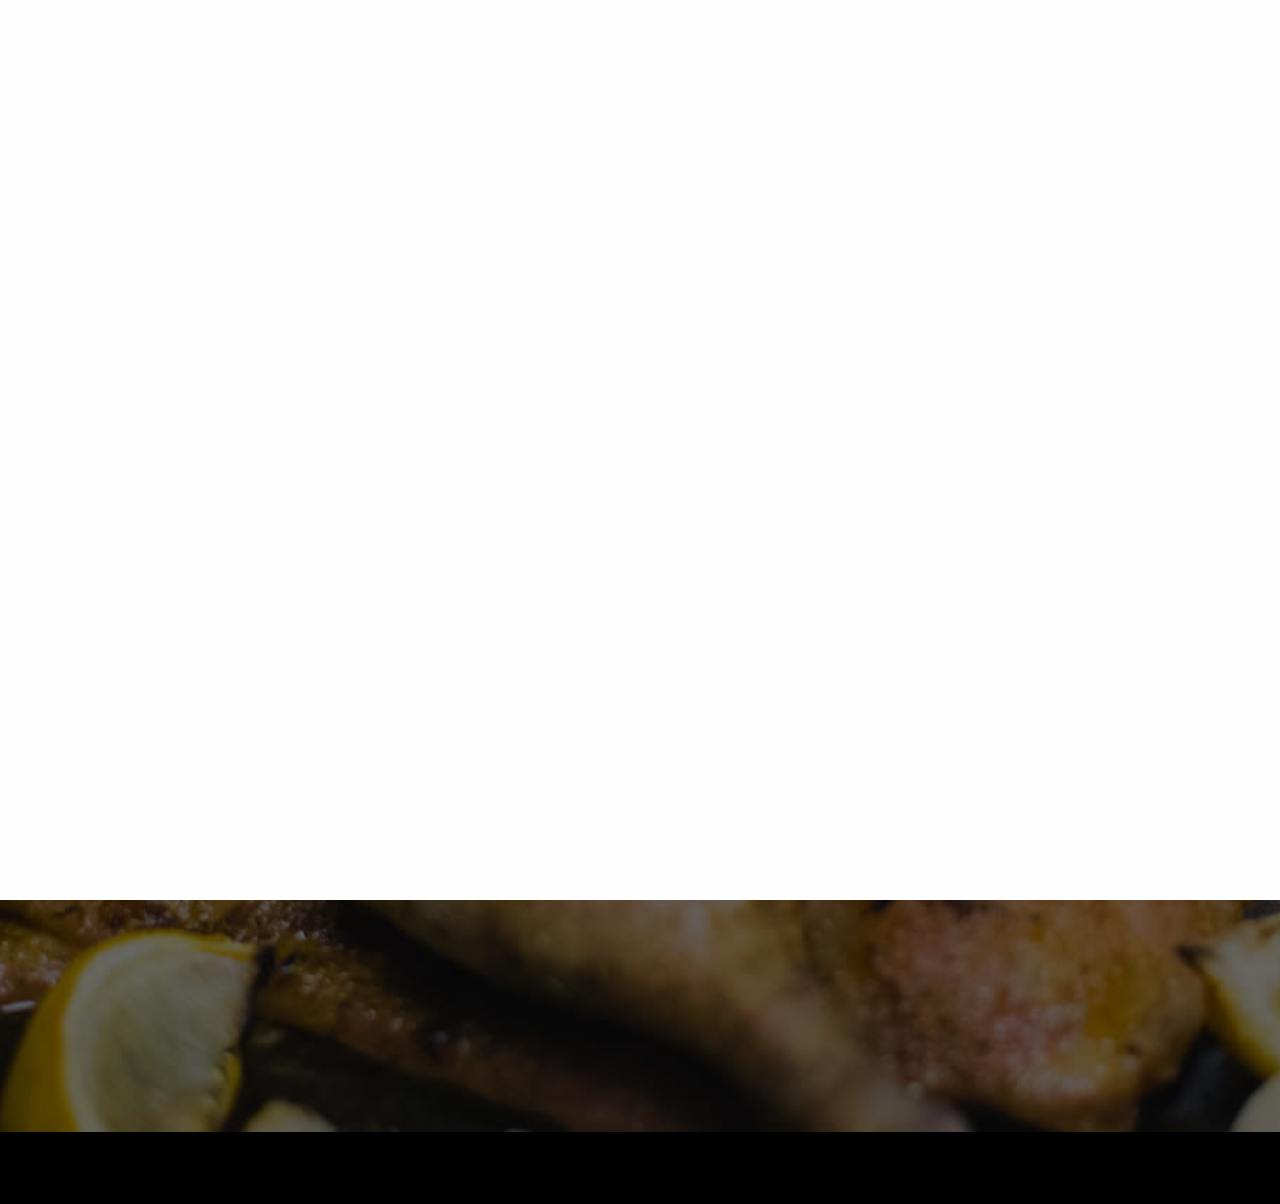
==== multiBrunch/WebContent/index.html @ 8b5194a2 "조금수정" ====
<!doctype html>
<!--[if lt IE 7]>      <html class="no-js lt-ie9 lt-ie8 lt-ie7" lang=""> <![endif]-->
<!--[if IE 7]>         <html class="no-js lt-ie9 lt-ie8" lang=""> <![endif]-->
<!--[if IE 8]>         <html class="no-js lt-ie9" lang=""> <![endif]-->
<!--[if gt IE 8]><!--> <html class="no-js" lang=""> <!--<![endif]-->
    <head>
        <meta charset="utf-8">
        <meta http-equiv="X-UA-Compatible" content="IE=edge,chrome=1">
        <title>Food and Restorent One page Template</title>
        <meta name="description" content="">
        <meta name="viewport" content="width=device-width, initial-scale=1">
        <link rel="apple-touch-icon" href="apple-touch-icon.png">

        <link rel="stylesheet" href="assets/css/bootstrap.min.css">
        <link href='https://fonts.googleapis.com/css?family=Pacifico' rel='stylesheet' type='text/css'>
        <link rel="stylesheet" href="assets/css/font-awesome.min.css">
        <!--        <link rel="stylesheet" href="assets/css/bootstrap-theme.min.css">-->


        <!--For Plugins external css-->
        <link rel="stylesheet" href="assets/css/animate/animate.css" />
        <link rel="stylesheet" href="assets/css/plugins.css" />

        <!--Theme custom css -->
        <link rel="stylesheet" href="assets/css/style.css">

        <!--Theme Responsive css-->
        <link rel="stylesheet" href="assets/css/responsive.css" />

        <script src="assets/js/vendor/modernizr-2.8.3-respond-1.4.2.min.js"></script>
    </head>
    <body>
        <!--[if lt IE 8]>
            <p class="browserupgrade">You are using an <strong>outdated</strong> browser. Please <a href="http://browsehappy.com/">upgrade your browser</a> to improve your experience.</p>
        <![endif]-->
		<div class='preloader'><div class='loaded'>&nbsp;</div></div>
        <header id="home" class="navbar-fixed-top">
        
            <!-- End navbar-collapse-->

            <div class="main_menu_bg">
                <div class="container"> 
                    <div class="row">
                        <nav class="navbar navbar-default">
                            <div class="container-fluid">
                                <!-- Brand and toggle get grouped for better mobile display -->
                                <div class="navbar-header">
                                    <button type="button" class="navbar-toggle collapsed" data-toggle="collapse" data-target="#bs-example-navbar-collapse-1" aria-expanded="false">
                                        <span class="sr-only">Toggle navigation</span>
                                        <span class="icon-bar"></span>
                                        <span class="icon-bar"></span>
                                        <span class="icon-bar"></span>
                                    </button>
                                  
                                </div>

                                <!-- Collect the nav links, forms, and other content for toggling -->
                                <div class="collapse navbar-collapse" id="bs-example-navbar-collapse-1">

                                    <ul class="nav navbar-nav navbar-right">
                                        <li>
                                        <form class="form-inline" id="header_search">
										<input class="form-control mr-sm-2" type="text" style="color:white; width: 250px;" placeholder="검색어">
										<button class="btn btn-outline-success my-2 my-sm-0" type="submit">검색</button>
										</form></li>
                                        <li><a href="login.do" class="booking">로그인</a></li> 
                                        <li><a href="join.do" class="booking">회원가입</a></li>
                                    </ul>
                                </div><!-- /.navbar-collapse -->
                            </div><!-- /.container-fluid -->
                        </nav>
                    </div>
                </div>
            </div>	
        </header> <!-- End Header Section -->

        <section id="slider" class="slider">
            <div class="slider_overlay">
                <div class="container">
                    <div class="row">
                        <div class="main_slider text-center">
                            <div class="col-md-12">
                                <div class="main_slider_content wow zoomIn" data-wow-duration="1s">
                                    <h1>MultiBrunch</h1>
                                    
                                    <select name="categorySelect" id="categorySelect"
                                    	class="btn-lg">
									<option class="btn-lg" style="color:black;">분류ㅇ</option>
									<option value="kor" style="color:black;">한식</option>
					            <option value="ch" style="color:black;">중식</option>
					            <option value="jp" style="color:black;">일식</option>
					         </select> 
					         <select name="distanceSelect" id="distanceSelect"
									class="btn-lg">
					            <option style="color:black;">거리(m)</option>
            					<option value="100" style="color:black;">0 ~ 100</option>
					            <option value="200" style="color:black;">100 ~ 200</option>
					            <option value="300" style="color:black;">200 ~ 300</option>
					            <option value="400" style="color:black;">300 ~</option>
					         </select> 
					         <select name="priceSelect" id="priceSelect"
									class="btn-lg">
					            <option style="color:black;">가격(원)</option>           
								<option value="5000" style="color:black;">0 ~ 5000</option>
					            <option value="10000" style="color:black;">5000 ~ 10000</option>
					            <option value="15000" style="color:black;">10000 ~ 15000</option>
					            <option value="20000" style="color:black;">15000 ~</option>
					         </select>
					         <input type="IMAGE" src="assets/images/frypan.png"  width="48px" height="48px" style="vertical-align:middle; margin-bottom : 11px;"  name="submit" value="submit">
					    <br><br><br><br>
						<div class="btn-lg">
							인기순위 <br><br><br>
							<p>
							1. 우리동네맛집<br><br>
							2. test2<br><br>
							3. test3<br><br>
							4. test4<br><br>
							5. test5<br><br>
							</p>
						</div>
						<div class="btn-lg1">
							오늘의 추천 <br><br><br>
							<p>
							1. 느그집맛집<br><br>
							2. test2<br><br>
							3. test3<br><br>
							4. test4<br><br>
							5. test5<br><br>
							</p>
					      </div>

                                </div>
                            </div>	
                        </div>
						</div>
                    </div>
                </div>

        </section>

        <footer id="footer" class="footer">
            <div class="container text-center">
                <div class="row">
                    <div class="col-sm-12">
                        <div class="copyright wow zoomIn" data-wow-duration="3s">
							<p>Made with <i class="fa fa-heart"></i> by <a href="http://bootstrapthemes.co">MultiBrunch</a>2017. All Rights Reserved</p>
						</div>
                    </div>
                </div>
            </div>
        </footer>
		

        <script src="assets/js/vendor/jquery-1.11.2.min.js"></script>
        <script src="assets/js/vendor/bootstrap.min.js"></script>

        <script src="assets/js/jquery-easing/jquery.easing.1.3.js"></script>
        <script src="assets/js/wow/wow.min.js"></script>
        <script src="assets/js/plugins.js"></script>
        <script src="assets/js/main.js"></script>
    </body>
</html>
---- multiBrunch/WebContent/assets/css/plugins.css ----
/*
Author: XpeedStudio
Author URI: http://themeforest.net/user/XpeedStudio/portfolio
*/
---- multiBrunch/WebContent/assets/css/style.css ----
/*

Author: Bootstrapthemes
Author URI: http://bootstrapthemes.co

*/
/* ==========================================================================
   Author's custom styles
   ========================================================================== */
html,
body {
    background-color: #1E2E3B;
    font-size: 15px;
    color: #565656;
    width: 100%;
    padding: 0;
    margin-left: 0;
    margin-right: 0;
    font-family: 'roboto', sans-serif;
    font-weight: 300;
}

/*==========================================
PRE LOADER 
==========================================*/

.preloader {
    position: fixed;
    top: 0;
    left: 0;
    right: 0;
    bottom: 0;
    background-color: #fefefe;
    z-index: 99999;
    height: 100%;
    width: 100%;
    overflow: hidden !important;
}

.loaded {
    width: 60px;
    height: 60px;
    position: absolute;
    left: 50%;
    top: 50%;
    background-image: url(../images/preloading.gif);
    background-repeat: no-repeat;
    background-position: center;
    -moz-background-size: cover;
    background-size: cover;
    margin: -20px 0 0 -20px;
}
img {
    -moz-user-select: none;
    -webkit-user-select: none;
    -ms-user-select: none;
    user-select: none;
    -webkit-user-drag: none;
    user-drag: none;
}
a,
a:hover,
a:active,
a:focus {
    text-decoration: none;
    outline: none;
}
a,
button,
a span {
    -webkit-transition: 0.2s ease-in-out;
    -o-transition: 0.2s ease-in-out;
    transition: 0.2s ease-in-out;
}
.btn.extra-width {
    padding: 13px 40px;
}
.btn:focus,
.btn:active {
    outline: inherit;
}
*,
*:before,
*:after {
    -webkit-box-sizing: border-box;
    -moz-box-sizing: border-box;
    box-sizing: border-box;
    /*    direction: rtl;*/
}
p {
    margin: 0 0 15px;
}
.clear {
    clear: both;
}
ol,
ul {
    list-style: none;
    padding: 0;
}
img {
    max-width: 100%;
}
textarea,
input[type="text"],
input[type="password"],
input[type="datetime"],
input[type="datetime-local"],
input[type="date"],
input[type="month"],
input[type="time"],
input[type="week"],
input[type="number"],
input[type="email"],
input[type="url"],
input[type="search"],
input[type="tel"],
input[type="color"],
.uneditable-input {
    outline: none;
}
.form-control {
    border: 1px solid rgba(0, 0, 0, 0.08);
    font-size: 16px;
    height: 34px;
    max-width: 90%;
    background: #323232;
}
.form-control:focus {
    border-color: #d6962c;
}
h1,
h2,
h3 {
    font-family: 'roboto', sans-serif;
    font-weight: 300;
    margin: 0;
}
h4,
h5 {
    
    font-weight: 300;
    margin: 0;
    line-height: 2rem;
	font-family: 'Pacifico', cursive;

}
h1 {
    font-size: 3rem;
    line-height: 4rem;
    font-weight: 300;
}
h2 {
    font-size: 2.5rem;
    line-height: 3rem;
    margin-bottom: .9rem;
	text-transform:uppercase;
	color:#3879D9;	
}
h3 {
    font-weight: 300;
    margin-bottom: .9rem;
    font-size: 2.375rem;
    line-height: 2.5rem;

}
h4 {
    font-size:1.875rem;
    line-height: 2.2rem;
    margin-bottom: 1.1rem;
	font-family: 'Pacifico', cursive;

}
h5 {
    font-size: 1.3rem;
    margin-bottom: 1rem;
}
h6 {
    font-size: 1rem;
    margin-bottom: .9rem;
}
p {
    line-height: 1.5rem;
    font-size: 1.1rem;
}
p:last-child {
    margin-bottom: 0px;
}

/*.home-wrap h1,*/
.home-wrap h2,
.home-wrap h3,
.home-wrap h4,
.home-wrap h5,
.home-wrap p {
    color: #ffffff;
    font-family: 'roboto', sans-serif;
}
.text {
    color: #333333;
}
.colorstext {
    color: #f56363;
}
.coloricon i {
    color: #f56363;
}
.colorsbg {
    background: #f56363;
    color: #ffffff;
}
.colorsbg .separator2 {
    border: 2px solid;
}
.colorsbg .separator_wrap::after,
.colorsbg .separator_wrap::before {
    background-color: #ffffff;
}
.lightbg {
    background-color: #f9f9f9;
}
.transition {
    -webkit-transition: all 300ms linear;
    -moz-transition: all 300ms linear;
    -o-transition: all 300ms linear;
    -ms-transition: all 300ms linear;
    transition: all 300ms linear;
}
/*
Section
*/
section{
	margin:0;
}
.sections {
    padding-top: 100px;
    padding-bottom: 100px;
    position: relative;
    overflow: hidden;
}
.sections.footer {
    padding-bottom: 80px;
}
section .subtitle h5 {
    margin-top: 10px;
    font-size: 1.3rem;
    font-family: 'roboto', sans-serif;
}
.parallax-section {
    max-width: 100%;
    color: #ffffff;
}
section .title-half h2 {
    font-size: 3rem;
    line-height: 4rem;
    font-weight: 300;
    margin-bottom: 1.4rem;
}
section .subtitle-half h5 {
    font-weight: 100;
    font-size: 17px;
}
/*
section:nth-of-type(odd) {
    background-color: #F9F9F9;
}*/
.fw-special-title-half {
    font-size: 2rem;
    line-height: 3rem;
    font-weight: 100;
    /*    margin-bottom: 10px;*/
}
.heading {
    margin-bottom: 4rem;
}
.overlay {
    background-color: rgba(0, 0, 0, 0.3);
    width: 100%;
    min-height: 750px;
}
.overlay-fluid-block {
    background-color: rgba(0, 0, 0, 0.5);
    width: 100%;
}
.home-overlay-fluid {
    background-color: rgba(41, 41, 41, 0.68);
    width: 80%;
    margin: auto;
}
.overlay-img {
    background: rgba(0, 0, 0, 0.3);
    width: 100%;
    padding-top: 100px;
    padding-bottom: 100px;
    color: #ffffff;
}
.no-padding {
    padding: 0 !important;
}
.fluid-blocks-col {
    padding: 70px 40px 0 80px;
}
.fluid-blocks-col-right {
    padding: 70px 80px 0 40px;
}
/*
Separator
*/
.separator {
    height: 1px;
    width: 150px;
    margin: auto;
    background: #f56363;
}
.separator-left {
    height: 1px;
    width: 150px;
    background: #f56363;
}
.separator_wrap {
    text-align: center;
}
.separator_wrap-left {
    text-align: left;
    margin-top: 5px;
    margin-bottom: 30px;
}
.separator_wrap::after,
.separator_wrap::before {
    background-color: #f56363;
    display: inline-block;
    vertical-align: middle;
    content: "";
    width: 90px;
    height: 1px;
    margin-top: 2px;
}
.separator_wrap-left::after {
    background-color: #f56363;
    display: inline-block;
    vertical-align: middle;
    content: "";
    width: 80px;
    height: 1px;
    margin-top: 2px;
}
.separator2 {
    display: inline-block;
    width: 8px;
    height: 8px;
    border: 2px solid #f56363;
    transform: rotate(45deg);
    margin-right: 4px;
}
/*
Button
*/
.btn-primary.active.focus,
.btn-primary.active:focus,
.btn-primary.active:hover,
.btn-primary:active.focus,
.btn-primary:active:focus,
.btn-primary:active:hover,
.open > .dropdown-toggle.btn-primary.focus,
.open > .dropdown-toggle.btn-primary:focus,
.open > .dropdown-toggle.btn-primary:hover,
.btn-primary.focus,
.btn-primary:focus,
.btn-primary.disabled,
.btn-primary.disabled:hover {
    color: #ffffff;
    background-color: #d6962c;
    border-color: #d6962c;
}
.btn {
    margin-right: 15px;
    border-radius: 0px;
}
/*.btn-default:active, .btn-default:hover  {
    background: transparent;
}*/
.btn-lg,
.btn-group-lg > .btn {
    padding: 8px;
    font-size: 1.2rem;
    border-radius: 4px;
    width: 200px;
    border: 1px solid #fff;
    text-transform: none;
    transition: .6s;
    margin-top: 30px;
    color: #fff;
}

div.btn-lg{
    padding: 10px;
    font-size: 1.2rem;
    border-radius: 4px;
    width: 165px;
    border: 0px solid #fff;
    text-transform: none;
    transition: .6s;
    margin: 55px;
    margin-top: 30px;
	margin-left: 0px;
	margin-right: 30px;
    color: #fff;
	display:inline-block;
	background:transparent;
	line-height: 1em;
	text-align: center;
}

div.btn-lg1{
    padding: 10px;
    font-size: 1.2rem;
    border-radius: 4px;
    width: 165px;
    border: 0px solid #fff;
    text-transform: none;
    transition: .6s;
    margin: 55px;
    margin-top: 30px;
	margin-left: 0px;
    color: #fff;
	display:inline-block;
	background:transparent;
	line-height: 1em;
	text-align: center;
}

button.btn-lg{
    padding: 10px;
    font-size: 1.2rem;
    border-radius: 4px;
    width: 200px;
    border: 1px solid #fff;
    text-transform: none;
    transition: .6s;
    margin-top: 30px;
    color: #fff;
	display:inline-block;
	background:transparent;
	line-height: 1.5em;
}

select.btn-lg{
    padding: 10px;
    font-size: 1.2rem;
    border-radius: 4px;
    width: 165px;
    border: 1px solid #fff;
    text-transform: none;
    transition: .6s;
    margin: 5px;
    margin-top: 30px;
    color: #fff;
	display:inline-block;
	background:transparent;
	line-height: 1em;
	text-align: center;
}

input.btn-lg{
    padding: 10px;
    font-size: 1.2rem;
    border-radius: 4px;
    width: 130px;
    border: 1px solid #fff;
    text-transform: none;
    transition: .6s;
    margin-top: 30px;
    color: #fff;
	display:inline-block;
	background:transparent;
	line-height: 1em;
}

input.btn-lgg{
    padding: 10px;
    font-size: 1.2rem;
    border-radius: 4px;
    width: 130px;
    border: 1px solid #fff;
    text-transform: none;
    transition: .6s;
    margin-top: 30px;
    color: #fff;
	display:inline-block;
	background:transparent;
	line-height: 1em;
}

}
button.btn-lg:hover{
	background:#d6962c;
	color:#fff;
}

.btn-md,
.btn-group-md > .btn {
    padding: 8px 20px;
    font-size: 1.2rem;
    border-radius: 30px;
}

.btn-primary {
    color: #ffffff;
}
.btn-primary:active,
.btn-primary:hover {
    background: #d6962c;
}

.btn-default {
    color: #ffffff;
    border: 2px solid #ffffff;
    background-color: transparent;
}
.btn-default:before,
.btn-default:after {
    background-color: #ffffff;
}
.btn-default:focus {
    background-color: #ffffff;
    border-color: transparent;
}
.btn-default:hover {
    border-color: #ffffff;
    color: #f56363;
    background-color: #ffffff;
}
.btn-primary {
    background-color: #E7A331;
    color: #ffffff;
    border: 2px solid #E7A331;
    text-transform: uppercase;
	border-radius:4px;
}
.btn-primary:before,
.btn-primary:after {
    background-color: #ffffff;
}
.btn-primary:focus {
    background-color: #d6962c;
    border-color: #d6962c;
}
.btn-primary:hover {
    border-color: #d6962c;
    color: #fff;
}
/*
Extra height css
*/
.padding0{
	padding:0;
}
.center-content{
	text-align:center !important;
}
.margin-top-20 {
    margin-top: 20px;
}
.margin-bottom-20 {
    margin-bottom: 20px;
}
.margin-top-40 {
    margin-top: 40px;
}
.margin-bottom-40 {
    margin-bottom: 40px;
}
.margin-top-60 {
    margin-top: 60px;
}
.margin-80 {
    margin-top: 80px;
    margin-bottom: 80px;
}
.margin-bottom-60 {
    margin-bottom: 60px;
}
.margin-top-80 {
    margin-top: 80px;
}
.margin-bottom-80 {
    margin-bottom: 80px;
}
.padding-top-20 {
    padding-top: 1.33rem;
}
.padding-bottom-20 {
    padding-bottom: 1.33rem;
}
.padding-top-40 {
    padding-top: 2.66rem;
}
.padding-bottom-40 {
    padding-bottom: 2.66rem;
}
.padding-top-60 {
    padding-top: 5rem;
}
.padding-bottom-60 {
    padding-bottom: 5rem;
}
.padding-bottom-0 {
    padding-bottom: 0;
}
/*padding*/
.padding-twenty {
    padding: 10px 0;
}
.padding-fourty {
    padding: 20px 0;
}
.padding-sixty {
    padding: 30px 0;
}
.padding-eighty {
    padding: 40px 0;
}
h1 span {
    color: #f56363;
    font-weight: 400;
}

/*for placeholder changes*/

/*input::-webkit-input-placeholder {
  color: #CACACA;
  font-size: 18px;
}
input::-moz-placeholder {
  color: #CACACA;
  font-size: 18px;
}
input:-ms-input-placeholder {
  color: #CACACA;
  font-size: 18px;
}*/


/* Header top menu css */

.header_top_menu{
	background:#fff;
	position:relative;
}


a.navbar-brand.our_logo{
    position: absolute;
    left: 0;
    top: -50px;
    width: 25%;
}

.header_top_menu .call_us_text a{
	color:#666;
	font-size:15px;
	margin-left:15px;
	padding:5px;
	display:inline-block;
}
.header_top_menu .call_us_text a i{
	color:#e7a331;
	margin-right:10px;
	font-size:18px;
}

.head_top_social a{
    color: #e7a331;
    padding: 5px;
    display: inline-block;
}

/* main menu */
.menu-scroll {
    padding-top: 0px;
    padding-bottom: 0px;
    position: fixed;
    top: 0; 
	left: 0; 
	right: 0; 
	z-index: 300;
    box-shadow: 0 6px 12px rgba(0, 0, 0, .175);
    -webkit-box-shadow: 0 6px 12px rgba(0, 0, 0, .175);
    background-color: #000;
	height:80px;
	
}

.menu-scroll .header_top_menu{
	display:none;
}
.menu-scroll a.navbar-brand.our_logo {
    top: -16px;
}

.main_menu_bg{
	background:rgba(0, 0, 0, .45);
	height: 80px;
	
}
.navbar-default {
    background-color: transparent;
    border-color: transparent;
}
.container-fluid {
    margin-top: 15px;

}

.main_menu_bg li button{
	border: 1px solid #4d4d4d;
    border-radius: 4px;
    color: #ffffff;
    padding: 5px 15px;
    margin-top: 8px;
    margin: 5px;
    margin-right: 30px;
    background: #4d4d4d;
}

.main_menu_bg li button:hover{
	border: 1px solid #fff;
    border-radius: 4px;
    color: #ffffff;
    padding: 5px 15px;
    margin-top: 8px;
    margin: 5px;
    margin-right: 30px;
    background: grey;
}

.main_menu_bg li a.booking{
	border: 1px solid #fff;
    border-radius: 4px;
    color: #e7a331 !important;
    padding: 5px 10px;
    margin-top: 8px;
    margin: 5px;
}
.main_menu_bg li a:hover.booking{
    color: #da9b31 !important;
}

.main_menu_bg .navbar {
   margin-bottom: 0px;
	
}

.navbar-default .navbar-nav>li>a {
    color: #fff;
}

.navbar-default .navbar-nav>li>a:hover, .navbar-default .navbar-nav>li>a:focus{
	color: #da9b31;
}

/* slider section */

.slider{
	background:url(../images/bannerbg.jpg) center center no-repeat;
	background-size:cover;
}
.main_slider {
	
}
.main_slider .main_slider_content h1{
font-size: 6rem;
    font-family: 'Pacifico', cursive;
    color: #fff;
    line-height: 6rem;
    margin:0px 0px 60px 0px;
}	
.main_slider_content{
	padding:250px 0px 200px 0px;
	width:70%;
	margin:0 auto;
	color:#fff;
}

.slider_overlay{
	background:rgba(0, 0, 0, .6);
	width:100%;
	top:0;
	left:0;
}


/* Abouts Section css */

.abouts{
	 background: url(../images/abtbg.jpg) no-repeat center top scroll;
  -moz-background-size: cover;
  -webkit-background-size: cover;
  -o-background-size: cover;
  background-size: cover;
  width: 100%;
  overflow: hidden;
}
.abouts_content{
	padding:120px 0px;
	display:inline-block;
}
.single_abouts_text h4{
	color:#000000;
}
.single_abouts_text h3{
	color:#000000;	
}


/* Features section css */
.features{
	background:url(../images/ftbg.jpg) center center no-repeat;
	-moz-background-size: cover;
	-webkit-background-size: cover;
	-o-background-size: cover;
	background-size: cover;
	width: 100%;
	overflow: hidden;	
}
.main_features_content_area{
	padding:120px 0px;
	display:inline-block;
}
.main_features_content{
	background:url(../images/ft.png) right center no-repeat;
	padding:40px;
	overflow:hidden;
}

.single_features_text{
	background:url(../images/textbg.jpg) center center no-repeat;
	padding:30px;
        background-size:cover;
}

/* Portfolio Section css */
.portfolio{
	background:url(../images/portfoliobg.jpg) center top no-repeat;
	-moz-background-size: cover;
	-webkit-background-size: cover;
	-o-background-size: cover;
	background-size: cover;
	width: 100%;
	overflow: hidden;	
}

.portfolio_content{
	padding-bottom:120px;
	display:inline-block;
}
.portfolio .portfolio_content .head_title h3{
	color:#000000;
}
.portfolio .portfolio_content .head_title h4{
	color:#000000;
}

.head_title{
	padding-top:100px;
	padding-bottom: 50px;
}

.single_portfolio_text{
	display:inline-block;
	padding:0;
	position:relative;
	overflow:hidden;

}
.single_portfolio_text img{
	width:100%;
}

.single_portfolio_text:hover .portfolio_images_overlay{
	top: 28px;
    left: 14px;
}

.portfolio_images_overlay{
	width: 90%;
    height: 80%;
    background: rgba(0, 0, 0, .5);
    padding: 20px;
    margin: 0 auto;
    top:-100%;
    left: 14px;
    position: absolute;
	transition:.6s;
}
.portfolio_images_overlay h6{
	text-transform:uppercase;
	color:#fff;
	font-size:1.3125rem;
	line-height:2rem;
}

.portfolio_images_overlay p.product_price{
	font-size:2.5725rem;
	color:#fff;
	line-height:3rem;
}






/*Amazing Deliceas Section css */
.ourPakeg .main_pakeg_content .head_title h3{
	color:#fff;
	
}
.ourPakeg .main_pakeg_content .head_title h4{
	color:#fff;
	font-family: 'Pacifico', cursive;
	font-size:1.875rem;
}

.ourPakeg{
	background:url(../images/newsbg.jpg) no-repeat center top scroll;
  -moz-background-size: cover;
  -webkit-background-size: cover;
  -o-background-size: cover;
  background-size: cover;
  width: 100%;
  overflow: hidden;	
  padding-bottom:120px;
}

.single_pakeg_one{
	background:url(../images/newsone.jpg) left center no-repeat;
	padding:30px;
	overflow:hidden;
	margin-top:60px;
}
.single_pakeg_two{
	background:url(../images/newstwo.jpg) right center no-repeat;
	padding:30px;	
	overflow:hidden;
	margin-top:60px;	
	
}
.single_pakeg_three{
	background:url(../images/newsthree.jpg) left center no-repeat;
	padding:30px;	
	overflow:hidden;
	margin-top:60px;	
	
}

.single_pakeg_text{
	background:#fff;
	padding:30px;
	text-align:left;
}

.single_pakeg_text ul li{
    background: url(../images/pkli.png) no-repeat left center;
    padding: 15px 0px 15px 60px;
    margin-top: 20px;
	
}

/* Mobail Apps Section css */

.mobailapps{
	background:url(../images/appsbg.jpg) top center no-repeat scroll;
	-moz-background-size: cover;
	-webkit-background-size: cover;
	-o-background-size: cover;
	background-size: cover;
	width: 100%;
	overflow: hidden;
	position:relative;
}

.main_mobail_apps_content{
    margin: 80px 0px;
    color: #fff;
    overflow: hidden;
}

.single_monail_apps_text{
	margin-top:120px;
}
.single_monail_apps_text h4{
	font-size:1.875rem;
	margin-bottom:30px;
}

.single_monail_apps_text h1{
    font-size: 5rem;
    text-transform: uppercase;
    color: #fff;
    line-height: 5rem;

}
.single_monail_apps_text h1 span{
	font-size:1.800rem;
	color:#fff;
	display:block;
	
}

.single_monail_apps_text{
    margin-left:-10px;
}
.single_monail_apps_text a{
	margin-top:50px;
	margin-left:10px;
	display:inline-block;
}
.single_monail_apps_text a img{
	max-width:90%;
}

/* Footer Section CSS */
.footer_widget{
	background:url(../images/footerbg.jpg) center top no-repeat scroll;
	-moz-background-size: cover;
	-webkit-background-size: cover;
	-o-background-size: cover;
	background-size: cover;
	width: 100%;
	overflow: hidden;
}
.footer_widget_content{
	color:#fff;
}
.single_widget{
	padding-bottom: 50px;
	padding-top:60px;
}

.single_widget h3{
    font-size:1.875rem;

	font-family: 'Pacifico', cursive;	
}
.single_widget_info p{
	margin-top:40px;
}
.single_widget_info p span{
	display:block;
}
.single_widget_info p span.phone_email{
	margin-top:15px;
}
.footer_socail_icon{
	margin-top:90px;
}
.footer_socail_icon a{
	padding:5px;
}
.footer_socail_icon a i{
	font-size:25px;
	color:#e7a331;
}


.single_widget_info p span.date_day{
	margin-top:25px;
	margin-bottom:15px;
	font-weight:600;
}
.footer{
	background:#000;
}
.footer .copyright p{
	padding:25px;
	color:#fff;
}
.footer .copyright p i{
	padding:0px 10px;
	color:#ff0000;
}
.footer .copyright p a{
	padding:0px 10px;
	color:green;
}



/* scrollup */

.scrollup{
	width: 30px;
	height: 30px;
	border-radius: 15px;
	opacity: .3;
	position: fixed;
	bottom: 20px;
	right: 25px;
	color: #fff;
	cursor: pointer;
	background-color: #000;
	z-index: 1000;
	transition: opacity .5s, background-color .5s;
	-moz-transition: opacity .5s, background-color .5s;
	-webkit-transition: opacity .5s, background-color .5s;
}

.scrollup:hover {
	background: #e7a331;
	opacity: 1;
}

.scrollup i {
	font-size: 13px;
	position: absolute;
	opacity: 1;
	color: #fff;
	left: 50%;
	top: 50%;
	margin-top: -7px;
	margin-left: -6px;
	text-decoration: none;

}
---- multiBrunch/WebContent/assets/css/responsive.css ----
/*
Author: XpeedStudio;
Author URI: http://themeforest.net/user/XpeedStudio/portfolio;
*/

@media (min-width:769px) and (max-width:991px) {
.portfolio_images_overlay {
    padding: 0px;
}
body{
    font-size:95%;
}
h1{font-size:90%;}

.single_pakeg_text ul li {
    background: url(../images/pkli.png) no-repeat left center;
    padding: 5px 0px 5px 60px;
    margin-top: 15px;
}
.single_monail_apps_text {
    margin-top: 40px;
}

.main_mobail_apps_content img{
    text-align: right;
}

.single_monail_apps_text a{
    margin-right:5px;
}
.main_menu_bg a.navbar-brand.our_logo{
	top: -77px;
	width: 40%;
}
.menu-scroll .main_menu_bg a.navbar-brand.our_logo {
    top: -16px;
    width: 35%;
}

	
}




@media (max-width:768px){

.main_menu_bg a.navbar-brand.our_logo{
    top: -78px;
    width: 35%;
}
	
.single_monail_apps_text {
    margin-top: 40px;
}
.main_mobail_apps_content img{
    text-align: right;
}
.menu-scroll .main_menu_bg a.navbar-brand.our_logo {
    top: -16px;
    width: 50%;
}
.navbar-default .navbar-toggle .icon-bar {
    background-color: #fff;
}
.navbar-default .navbar-toggle:hover, .navbar-default .navbar-toggle:focus {
    background-color: #E7A331;
}
.navbar-default .navbar-toggle {
    border-color: #fff;
}
.navbar-default .navbar-collapse, .navbar-default .navbar-form {
    border-color: transparent;
    border: 0px;
    background: rgba(0, 0, 0, .45);
    margin-top: 14px;
}


}


@media screen (min-width:320px) and (max-width:480px){

.header_top_menu .call_us_text{
	display:none !important;
}
.main_menu_bg a.navbar-brand.our_logo{
    top: -78px;
    width: 35%;
}
	
.single_monail_apps_text {
    margin-top: 40px;
}
.main_mobail_apps_content img{
    text-align: right;
}
.menu-scroll .main_menu_bg a.navbar-brand.our_logo {
    top: -16px;
    width: 60%;
}


}
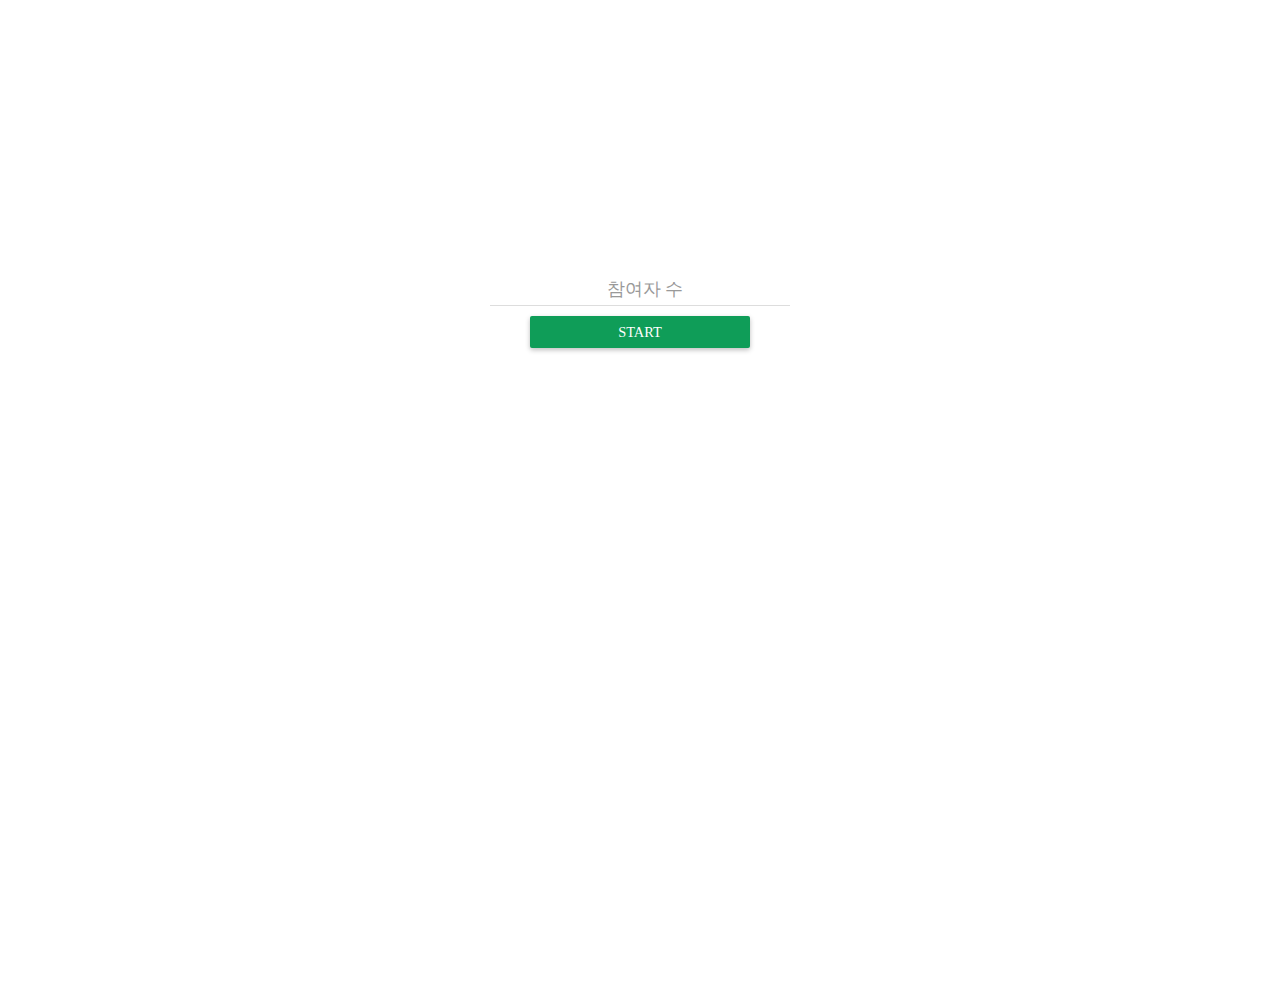
==== commit 2aec38af: "사다리타기게임" ====
--- a/multiBrunch/WebContent/index.html
+++ b/multiBrunch/WebContent/index.html
@@ -1,162 +1,35 @@
-<!doctype html>
-<!--[if lt IE 7]>      <html class="no-js lt-ie9 lt-ie8 lt-ie7" lang=""> <![endif]-->
-<!--[if IE 7]>         <html class="no-js lt-ie9 lt-ie8" lang=""> <![endif]-->
-<!--[if IE 8]>         <html class="no-js lt-ie9" lang=""> <![endif]-->
-<!--[if gt IE 8]><!--> <html class="no-js" lang=""> <!--<![endif]-->
-    <head>
-        <meta charset="utf-8">
-        <meta http-equiv="X-UA-Compatible" content="IE=edge,chrome=1">
-        <title>Food and Restorent One page Template</title>
-        <meta name="description" content="">
-        <meta name="viewport" content="width=device-width, initial-scale=1">
-        <link rel="apple-touch-icon" href="apple-touch-icon.png">
-
-        <link rel="stylesheet" href="assets/css/bootstrap.min.css">
-        <link href='https://fonts.googleapis.com/css?family=Pacifico' rel='stylesheet' type='text/css'>
-        <link rel="stylesheet" href="assets/css/font-awesome.min.css">
-        <!--        <link rel="stylesheet" href="assets/css/bootstrap-theme.min.css">-->
-
-
-        <!--For Plugins external css-->
-        <link rel="stylesheet" href="assets/css/animate/animate.css" />
-        <link rel="stylesheet" href="assets/css/plugins.css" />
-
-        <!--Theme custom css -->
-        <link rel="stylesheet" href="assets/css/style.css">
-
-        <!--Theme Responsive css-->
-        <link rel="stylesheet" href="assets/css/responsive.css" />
-
-        <script src="assets/js/vendor/modernizr-2.8.3-respond-1.4.2.min.js"></script>
-    </head>
-    <body>
-        <!--[if lt IE 8]>
-            <p class="browserupgrade">You are using an <strong>outdated</strong> browser. Please <a href="http://browsehappy.com/">upgrade your browser</a> to improve your experience.</p>
-        <![endif]-->
-		<div class='preloader'><div class='loaded'>&nbsp;</div></div>
-        <header id="home" class="navbar-fixed-top">
-        
-            <!-- End navbar-collapse-->
-
-            <div class="main_menu_bg">
-                <div class="container"> 
-                    <div class="row">
-                        <nav class="navbar navbar-default">
-                            <div class="container-fluid">
-                                <!-- Brand and toggle get grouped for better mobile display -->
-                                <div class="navbar-header">
-                                    <button type="button" class="navbar-toggle collapsed" data-toggle="collapse" data-target="#bs-example-navbar-collapse-1" aria-expanded="false">
-                                        <span class="sr-only">Toggle navigation</span>
-                                        <span class="icon-bar"></span>
-                                        <span class="icon-bar"></span>
-                                        <span class="icon-bar"></span>
-                                    </button>
-                                  
-                                </div>
-
-                                <!-- Collect the nav links, forms, and other content for toggling -->
-                                <div class="collapse navbar-collapse" id="bs-example-navbar-collapse-1">
-
-                                    <ul class="nav navbar-nav navbar-right">
-                                        <li>
-                                        <form class="form-inline" id="header_search">
-										<input class="form-control mr-sm-2" type="text" style="color:white; width: 250px;" placeholder="검색어">
-										<button class="btn btn-outline-success my-2 my-sm-0" type="submit">검색</button>
-										</form></li>
-                                        <li><a href="login.do" class="booking">로그인</a></li> 
-                                        <li><a href="join.do" class="booking">회원가입</a></li>
-                                    </ul>
-                                </div><!-- /.navbar-collapse -->
-                            </div><!-- /.container-fluid -->
-                        </nav>
-                    </div>
-                </div>
-            </div>	
-        </header> <!-- End Header Section -->
-
-        <section id="slider" class="slider">
-            <div class="slider_overlay">
-                <div class="container">
-                    <div class="row">
-                        <div class="main_slider text-center">
-                            <div class="col-md-12">
-                                <div class="main_slider_content wow zoomIn" data-wow-duration="1s">
-                                    <h1>MultiBrunch</h1>
-                                    
-                                    <select name="categorySelect" id="categorySelect"
-                                    	class="btn-lg">
-									<option class="btn-lg" style="color:black;">분류ㅇ</option>
-									<option value="kor" style="color:black;">한식</option>
-					            <option value="ch" style="color:black;">중식</option>
-					            <option value="jp" style="color:black;">일식</option>
-					         </select> 
-					         <select name="distanceSelect" id="distanceSelect"
-									class="btn-lg">
-					            <option style="color:black;">거리(m)</option>
-            					<option value="100" style="color:black;">0 ~ 100</option>
-					            <option value="200" style="color:black;">100 ~ 200</option>
-					            <option value="300" style="color:black;">200 ~ 300</option>
-					            <option value="400" style="color:black;">300 ~</option>
-					         </select> 
-					         <select name="priceSelect" id="priceSelect"
-									class="btn-lg">
-					            <option style="color:black;">가격(원)</option>           
-								<option value="5000" style="color:black;">0 ~ 5000</option>
-					            <option value="10000" style="color:black;">5000 ~ 10000</option>
-					            <option value="15000" style="color:black;">10000 ~ 15000</option>
-					            <option value="20000" style="color:black;">15000 ~</option>
-					         </select>
-					         <input type="IMAGE" src="assets/images/frypan.png"  width="48px" height="48px" style="vertical-align:middle; margin-bottom : 11px;"  name="submit" value="submit">
-					    <br><br><br><br>
-						<div class="btn-lg">
-							인기순위 <br><br><br>
-							<p>
-							1. 우리동네맛집<br><br>
-							2. test2<br><br>
-							3. test3<br><br>
-							4. test4<br><br>
-							5. test5<br><br>
-							</p>
-						</div>
-						<div class="btn-lg1">
-							오늘의 추천 <br><br><br>
-							<p>
-							1. 느그집맛집<br><br>
-							2. test2<br><br>
-							3. test3<br><br>
-							4. test4<br><br>
-							5. test5<br><br>
-							</p>
-					      </div>
-
-                                </div>
-                            </div>	
-                        </div>
-						</div>
-                    </div>
-                </div>
-
-        </section>
-
-        <footer id="footer" class="footer">
-            <div class="container text-center">
-                <div class="row">
-                    <div class="col-sm-12">
-                        <div class="copyright wow zoomIn" data-wow-duration="3s">
-							<p>Made with <i class="fa fa-heart"></i> by <a href="http://bootstrapthemes.co">MultiBrunch</a>2017. All Rights Reserved</p>
-						</div>
-                    </div>
-                </div>
-            </div>
-        </footer>
-		
-
-        <script src="assets/js/vendor/jquery-1.11.2.min.js"></script>
-        <script src="assets/js/vendor/bootstrap.min.js"></script>
-
-        <script src="assets/js/jquery-easing/jquery.easing.1.3.js"></script>
-        <script src="assets/js/wow/wow.min.js"></script>
-        <script src="assets/js/plugins.js"></script>
-        <script src="assets/js/main.js"></script>
-    </body>
-</html>
+<html>
+<head>
+    <title></title>
+    <meta charset=utf-8>
+    <meta name=description content="">
+    <meta name="viewport" content="width=device-width, initial-scale=1.0, maximum-scale=1.0, user-scalable=0" />
+    <link rel="import" href="http://www.polymer-project.org/components/paper-ripple/paper-ripple.html">
+    <link rel="stylesheet" type="text/css" href="css/style.css">
+    <link rel="stylesheet" type="text/css" href="css/meterial.css">
+    <script src="script/jquery-2.1.3.min.js"></script>
+</head>
+<body>
+    <div class="landing" id="landing">
+       <div class="start-form">
+            <div class="landing-form">
+                <div class="group">      
+                  <input type="text" name="member" required>
+                  <span class="highlight"></span>
+                  <span class="bar"></span>
+                  <label>참여자 수</label>
+                    <div  id="button" class="button raised green">
+                      <div  class="center" fit>START</div>
+                      <paper-ripple fit></paper-ripple>
+                    </div>
+                </div>
+            </div>
+       </div>
+    </div>
+    <div id="ladder" class="ladder">
+        <div class="dim"></div>
+         <canvas class="ladder_canvas" id="ladder_canvas"></canvas>
+    </div>
+<script src="script/ladder.js"></script>
+</body>
+</html>--- a/multiBrunch/WebContent/css/style.css
+++ b/multiBrunch/WebContent/css/style.css
@@ -0,0 +1,167 @@
+/* http://meyerweb.com/eric/tools/css/reset/ 
+   v2.0 | 20110126
+   License: none (public domain)
+*/
+
+html, body, div, span, applet, object, iframe,
+h1, h2, h3, h4, h5, h6, p, blockquote, pre,
+a, abbr, acronym, address, big, cite, code,
+del, dfn, em, img, ins, kbd, q, s, samp,
+small, strike, strong, sub, sup, tt, var,
+b, u, i, center,
+dl, dt, dd, ol, ul, li,
+fieldset, form, label, legend,
+table, caption, tbody, tfoot, thead, tr, th, td,
+article, aside, canvas, details, embed, 
+figure, figcaption, footer, header, hgroup, 
+menu, nav, output, ruby, section, summary,
+time, mark, audio, video {
+    margin: 0;
+    padding: 0;
+    border: 0;
+    font-size: 100%;
+    font: inherit;
+    vertical-align: baseline;
+}
+/* HTML5 display-role reset for older browsers */
+article, aside, details, figcaption, figure, 
+footer, header, hgroup, menu, nav, section {
+    display: block;
+}
+body {
+    line-height: 1;
+}
+ol, ul {
+    list-style: none;
+}
+blockquote, q {
+    quotes: none;
+}
+blockquote:before, blockquote:after,
+q:before, q:after {
+    content: '';
+    content: none;
+}
+table {
+    border-collapse: collapse;
+    border-spacing: 0;
+}
+html, body{
+    width:100%;
+    height: 100%;
+}
+.landing{
+    width: 100%;
+    height: 100%;
+    background-color: #fff;
+    position: fixed;
+    top: 0;
+    left: 0;
+    z-index: 999;
+    -webkit-transition: opacity .3s ease-in-out;
+    -moz-transition: opacity .3s ease-in-out;
+    -o-transition: opacity .3s ease-in-out;
+    transition: opacity .3s ease-in-out;
+}   
+
+.ladder_canvas{
+    z-index: 999;
+}
+.ladder{
+    position: relative;
+    margin: 100px auto;
+    z-index: 0;
+}
+.node{
+    width: 0px;
+    height: 0px;
+    background-color: #000;
+}
+.ladder table{
+    position: absolute;
+    top:2;
+    left: 1;
+    z-index: -99;
+}
+.user-wrap{
+    width: 60px;
+    position: absolute;
+    top : -52px;
+    text-align: center;
+}
+.user-wrap input{
+    width:100%;
+    height: 20px;
+    text-align: center;
+    border-radius:3px;
+    border: 1px solid #ddd;    
+}
+.user-wrap button{
+    margin: 5px 0 0 0;    
+    border:0;
+    width: 20px;
+    height: 20px;
+    border-radius: 10px;
+    text-align: center;
+    line-height: 20px;
+    font-weight: bolder;
+    color: #fff;
+    cursor: pointer;
+    outline: 0;
+}
+.answer-wrap{
+        width: 60px;
+        position: absolute;
+        bottom : -45px;
+        text-align: center;
+}
+.answer-wrap input{
+    width:100%;
+    height: 20px;
+    text-align: center;
+    border-radius:3px;
+    border: 1px solid #ddd;
+}
+.answer-wrap p{
+    width: 100%;
+    height: 20px;
+   font-weight: bold;
+    font-size: 0.8em;
+    line-height: 20px;
+}
+
+
+.start-form{
+    width:300px;
+    height: 400px;
+    background-image: url('.images/bg.png') ;
+    background-repeat: no-repeat;
+    background-position: 50% 30%;
+    margin: 0 auto;
+    text-align: center;
+    position: relative;
+}
+.landing-form{
+    position: absolute;
+    top:270px;
+}
+.landing-form input{
+    text-align: center;
+    border-bottom: 1px solid #ddd;
+}
+.landing-form label{
+    display: block;
+    width: 100%;
+}
+.landing-form .button{
+    margin-top: 10px;
+    width: 220px;
+}
+.dim{
+    width: 100%;
+    height: 100%;
+    /*background-color: #fff;*/
+    position: absolute;
+    top: 0;
+    left: 0;
+}--- a/multiBrunch/WebContent/css/meterial.css
+++ b/multiBrunch/WebContent/css/meterial.css
@@ -0,0 +1,142 @@
+
+/* Button */
+    .button {
+      display: inline-block;
+      position: relative;
+      width: 120px;
+      height: 32px;
+      line-height: 32px;
+      border-radius: 2px;
+      font-size: 0.9em;
+      background-color: #fff;
+      color: #646464;
+    }
+    
+    .button > paper-ripple {
+      border-radius: 2px;
+      overflow: hidden;
+    }
+    
+    .button.green {
+      background-color: #0f9d58;
+      color: #fff;
+    }
+    
+    .button.raised {
+      transition: box-shadow 0.2s cubic-bezier(0.4, 0, 0.2, 1);
+      transition-delay: 0.2s;
+      box-shadow: 0 2px 5px 0 rgba(0, 0, 0, 0.26);
+    }
+    
+    .button.raised:active {
+      box-shadow: 0 8px 17px 0 rgba(0, 0, 0, 0.2);
+      transition-delay: 0s;
+    }
+    
+    
+    /* Misc */
+    .center {
+      text-align: center;
+    }
+    
+    .label {
+      padding: 0 16px;
+    }
+    
+    .label-blue {
+      color: #4285f4; 
+    }
+    
+    .label-red {
+      color: #d23f31; 
+    }
+    .group            { 
+  position:relative; 
+  margin-bottom:45px; 
+}
+input               {
+  padding:10px 10px 10px 5px;
+  display:block;
+  width:300px;
+  border:none;
+  border-bottom:1px solid #757575;
+}
+input:focus         { outline:none; }
+
+/* LABEL ======================================= */
+label                {
+  color:#999; 
+  font-size:18px;
+  font-weight:normal;
+  position:absolute;
+  pointer-events:none;
+  left:5px;
+  top:10px;
+  transition:0.2s ease all; 
+  -moz-transition:0.2s ease all; 
+  -webkit-transition:0.2s ease all;
+}
+
+/* active state */
+input:focus ~ label, input:valid ~ label        {
+  top:-20px;
+  font-size:14px;
+  color:#52ae87;
+}
+
+/* BOTTOM BARS ================================= */
+.bar    { position:relative; display:block; width:300px; }
+.bar:before, .bar:after     {
+  content:'';
+  height:2px; 
+  width:0;
+  bottom:1px; 
+  position:absolute;
+  background:#52ae87; 
+  transition:0.2s ease all; 
+  -moz-transition:0.2s ease all; 
+  -webkit-transition:0.2s ease all;
+}
+.bar:before {
+  left:50%;
+}
+.bar:after {
+  right:50%; 
+}
+
+/* active state */
+input:focus ~ .bar:before, input:focus ~ .bar:after {
+  width:50%;
+}
+
+/* HIGHLIGHTER ================================== */
+.highlight {
+  position:absolute;
+  height:60%; 
+  width:100px; 
+  top:25%; 
+  left:0;
+  pointer-events:none;
+  opacity:0.5;
+}
+
+/* active state */
+input:focus ~ .highlight {
+  -webkit-animation:inputHighlighter 0.3s ease;
+  -moz-animation:inputHighlighter 0.3s ease;
+  animation:inputHighlighter 0.3s ease;
+}
+
+/* ANIMATIONS ================ */
+@-webkit-keyframes inputHighlighter {
+    from { background:#52ae87; }
+  to    { width:0; background:transparent; }
+}
+@-moz-keyframes inputHighlighter {
+    from { background:#52ae87; }
+  to    { width:0; background:transparent; }
+}
+@keyframes inputHighlighter {
+    from { background:#52ae87; }
+  to    { width:0; background:transparent; }
+}